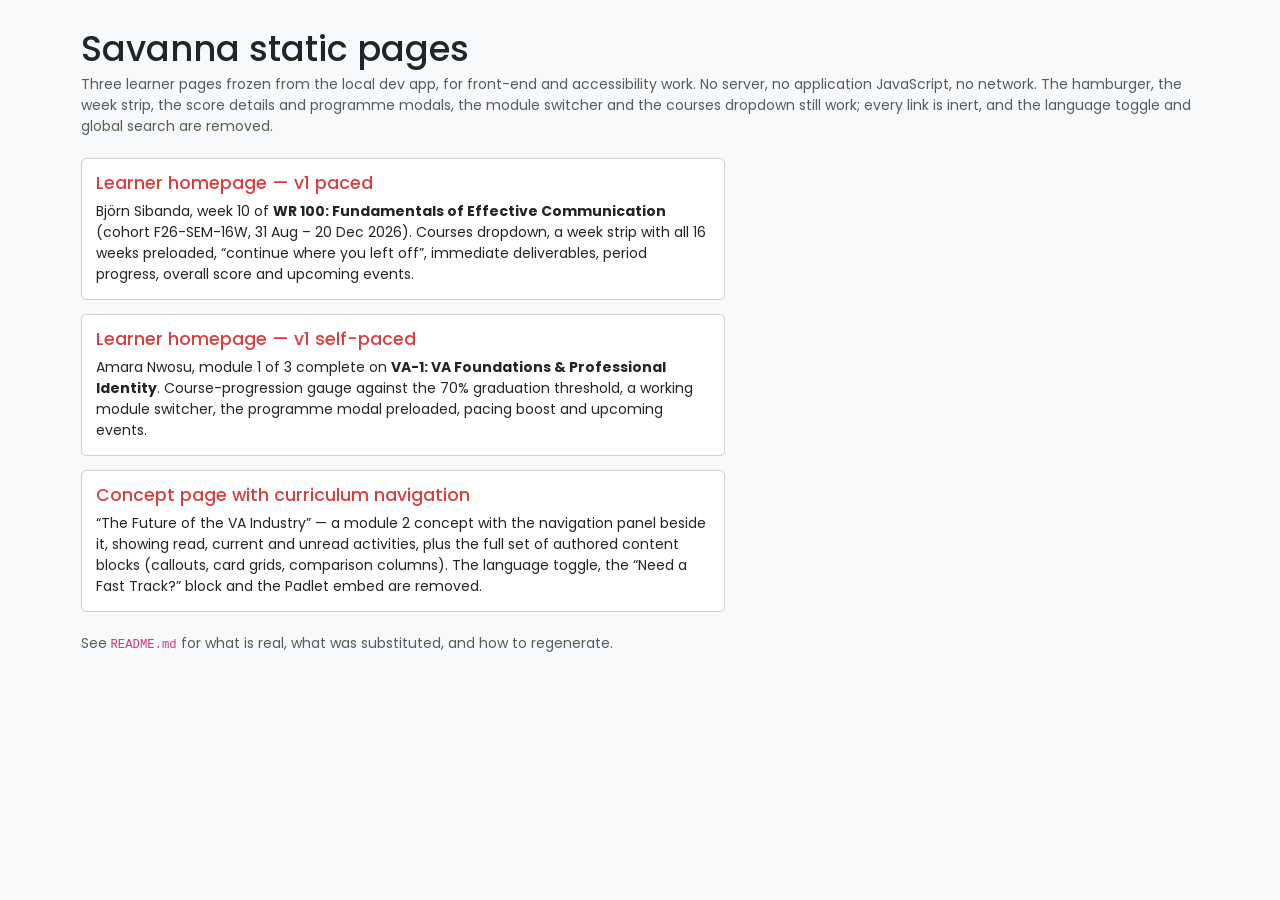
==== index.html @ 7e54f6d0 "Savanna static pages" ====
<!doctype html>
<html lang="en">
  <head>
    <meta charset="utf-8" />
    <meta name="viewport" content="width=device-width, initial-scale=1" />
    <title>Savanna static pages</title>
    <link rel="stylesheet" href="assets/css/application_alx.css" media="all" />
    <link rel="stylesheet" href="assets/css/app.css" media="all" />
    <style>
      body { padding: 2rem 1rem; }
      .page-card { max-width: 46rem; }
    </style>
  </head>
  <body class="bg-body-tertiary">
    <main class="container-lg">
      <h1 class="mb-1">Savanna static pages</h1>
      <p class="text-body-secondary mb-4">
        Three learner pages frozen from the local dev app, for front-end and accessibility work.
        No server, no application JavaScript, no network. The hamburger, the week strip, the score
        details and programme modals, the module switcher and the courses dropdown still work;
        every link is inert, and the language toggle and global search are removed.
      </p>

      <div class="vstack gap-3 page-card">
        <div class="card">
          <div class="card-body">
            <h2 class="h5 card-title"><a href="pages/homepage-v1-paced.html">Learner homepage — v1 paced</a></h2>
            <p class="card-text mb-0">
              Björn Sibanda, week 10 of <strong>WR 100: Fundamentals of Effective Communication</strong>
              (cohort F26-SEM-16W, 31&nbsp;Aug – 20&nbsp;Dec 2026). Courses dropdown, a week strip with all
              16 weeks preloaded, “continue where you left off”, immediate deliverables, period
              progress, overall score and upcoming events.
            </p>
          </div>
        </div>

        <div class="card">
          <div class="card-body">
            <h2 class="h5 card-title"><a href="pages/homepage-v1-self-paced.html">Learner homepage — v1 self-paced</a></h2>
            <p class="card-text mb-0">
              Amara Nwosu, module 1 of 3 complete on <strong>VA-1: VA Foundations &amp; Professional Identity</strong>.
              Course-progression gauge against the 70% graduation threshold, a working module
              switcher, the programme modal preloaded, pacing boost and upcoming events.
            </p>
          </div>
        </div>

        <div class="card">
          <div class="card-body">
            <h2 class="h5 card-title"><a href="pages/concept-with-navigation.html">Concept page with curriculum navigation</a></h2>
            <p class="card-text mb-0">
              “The Future of the VA Industry” — a module&nbsp;2 concept with the navigation panel beside it,
              showing read, current and unread activities, plus the full set of authored content blocks
              (callouts, card grids, comparison columns). The language toggle, the “Need a Fast Track?”
              block and the Padlet embed are removed.
            </p>
          </div>
        </div>
      </div>

      <p class="mt-4 text-body-secondary">
        See <code>README.md</code> for what is real, what was substituted, and how to regenerate.
      </p>
    </main>
  </body>
</html>
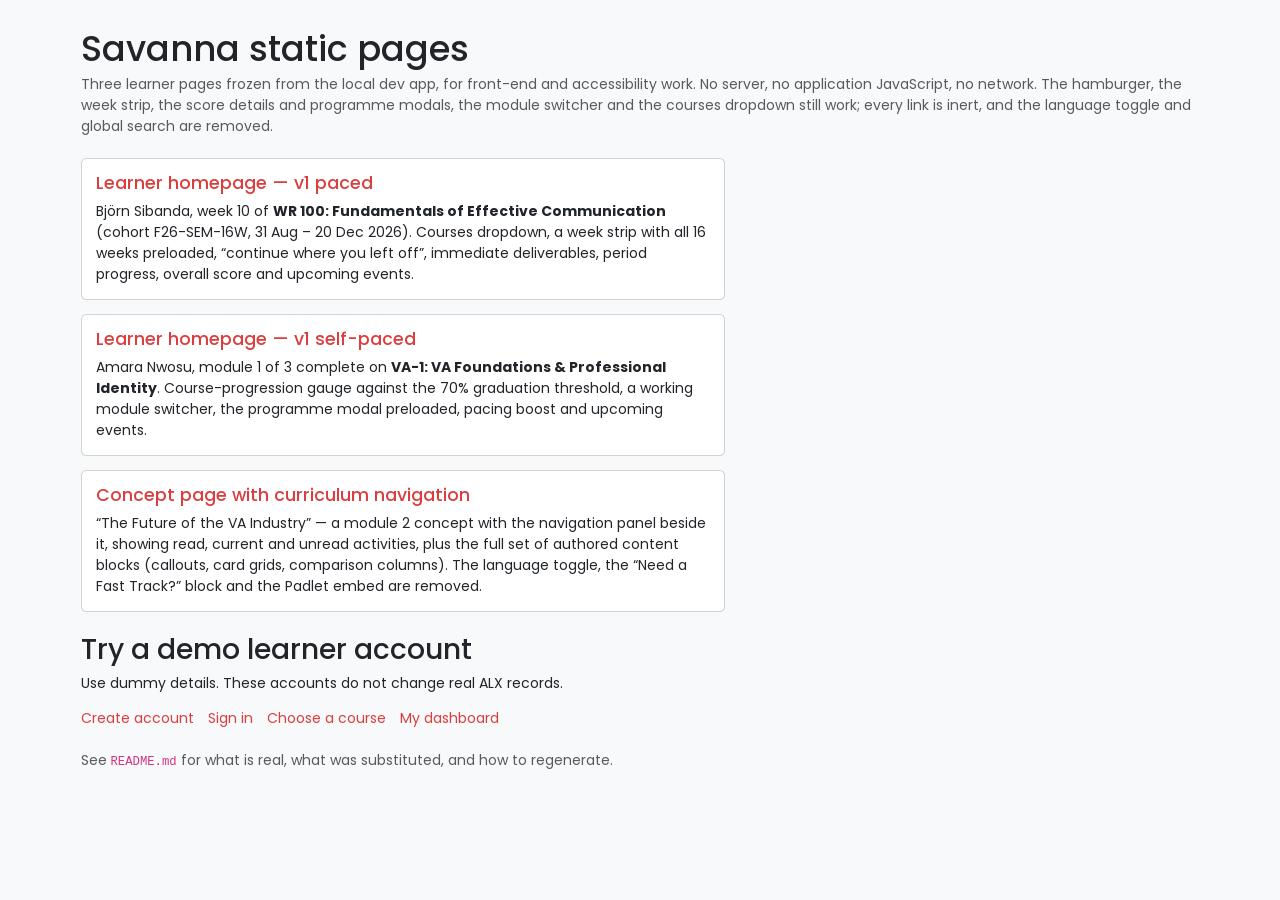
==== commit 33decc83: "Add accessible returning learner login page" ====
--- a/index.html
+++ b/index.html
@@ -10,9 +10,11 @@
       body { padding: 2rem 1rem; }
       .page-card { max-width: 46rem; }
     </style>
+    <link rel="stylesheet" href="assets/css/a11y-fixes.css" />
   </head>
   <body class="bg-body-tertiary">
-    <main class="container-lg">
+    <a class="alx-skip" href="#content">Skip to main content</a>
+    <main tabindex="-1" id="content" class="container-lg">
       <h1 class="mb-1">Savanna static pages</h1>
       <p class="text-body-secondary mb-4">
         Three learner pages frozen from the local dev app, for front-end and accessibility work.
@@ -58,9 +60,21 @@
         </div>
       </div>
 
+      <section class="mt-4" aria-labelledby="demo-accounts">
+        <h2 id="demo-accounts">Try a demo learner account</h2>
+        <p>Use dummy details. These accounts do not change real ALX records.</p>
+        <nav aria-label="Demo accounts" class="d-flex flex-wrap gap-3">
+          <a href="pages/signup.html">Create account</a>
+          <a href="pages/login.html">Sign in</a>
+          <a href="pages/enroll.html">Choose a course</a>
+          <a href="pages/dashboard-demo.html">My dashboard</a>
+        </nav>
+      </section>
       <p class="mt-4 text-body-secondary">
         See <code>README.md</code> for what is real, what was substituted, and how to regenerate.
       </p>
     </main>
+  <script src="http://localhost:3000/widget/assistant.v1.js" defer></script>
+  <alx-assistant api="http://localhost:3000/api/v1" language="auto"></alx-assistant>
   </body>
 </html>
--- a/assets/css/a11y-fixes.css
+++ b/assets/css/a11y-fixes.css
@@ -0,0 +1,25 @@
+/* WCAG 2.4.1: the skip link is the first focusable control. */
+.alx-skip {
+  position: fixed;
+  top: 0.5rem;
+  left: 0.5rem;
+  z-index: 2000;
+  transform: translateY(-200%);
+  padding: 0.75rem 1rem;
+  background: #fff;
+  color: #0b3d91;
+  border: 2px solid #0b3d91;
+}
+.alx-skip:focus {
+  transform: none;
+}
+
+/* F2: */
+/* WCAG 2.4.7, 2.5.8 */
+#student-switch-curriculum [data-bs-toggle="dropdown"] { min-height:44px; min-width:44px; }
+#student-switch-curriculum [data-bs-toggle="dropdown"]:focus-visible { outline:3px solid #0b3d91; outline-offset:3px; }
+
+/* F3: */
+/* WCAG 2.4.7, 2.5.8 */
+.hamburger { display:inline-flex; align-items:center; justify-content:center; min-width:44px; min-height:44px; }
+.hamburger:focus-visible { outline:3px solid #0b3d91; outline-offset:3px; }
